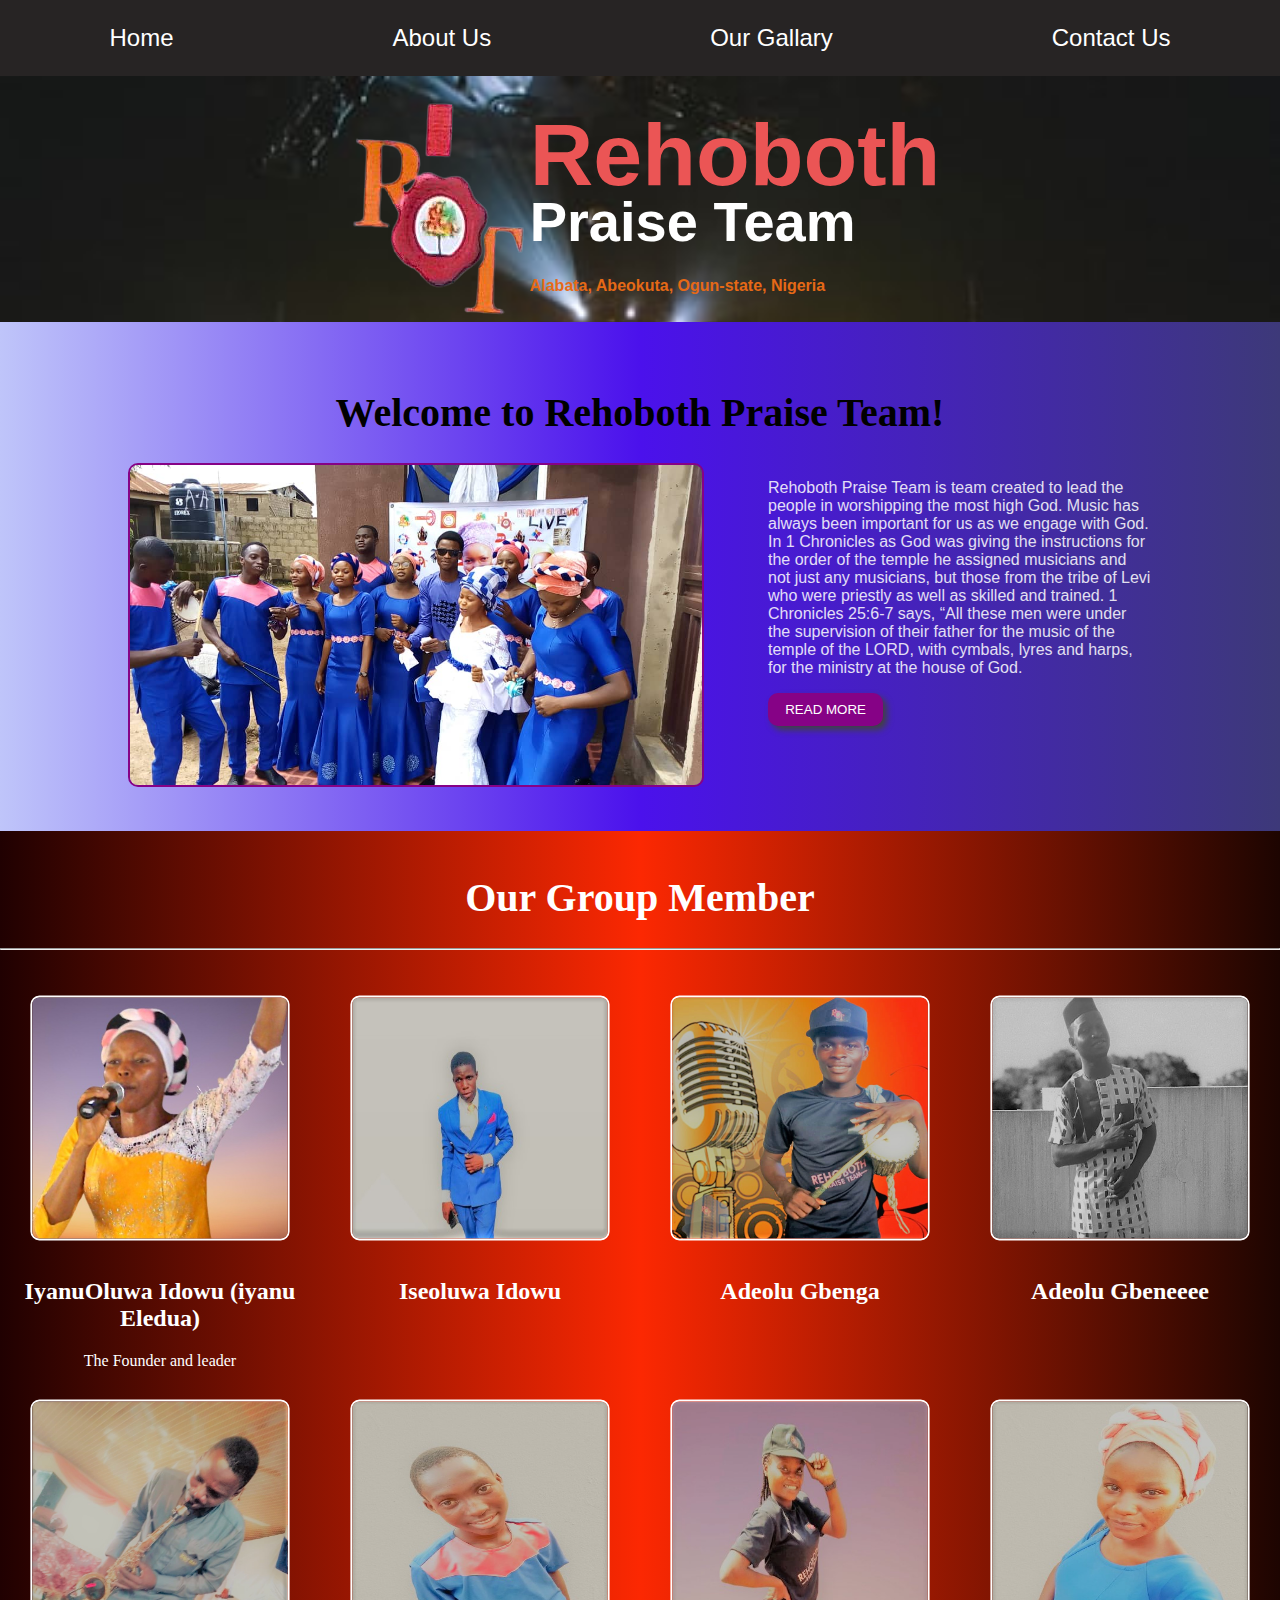
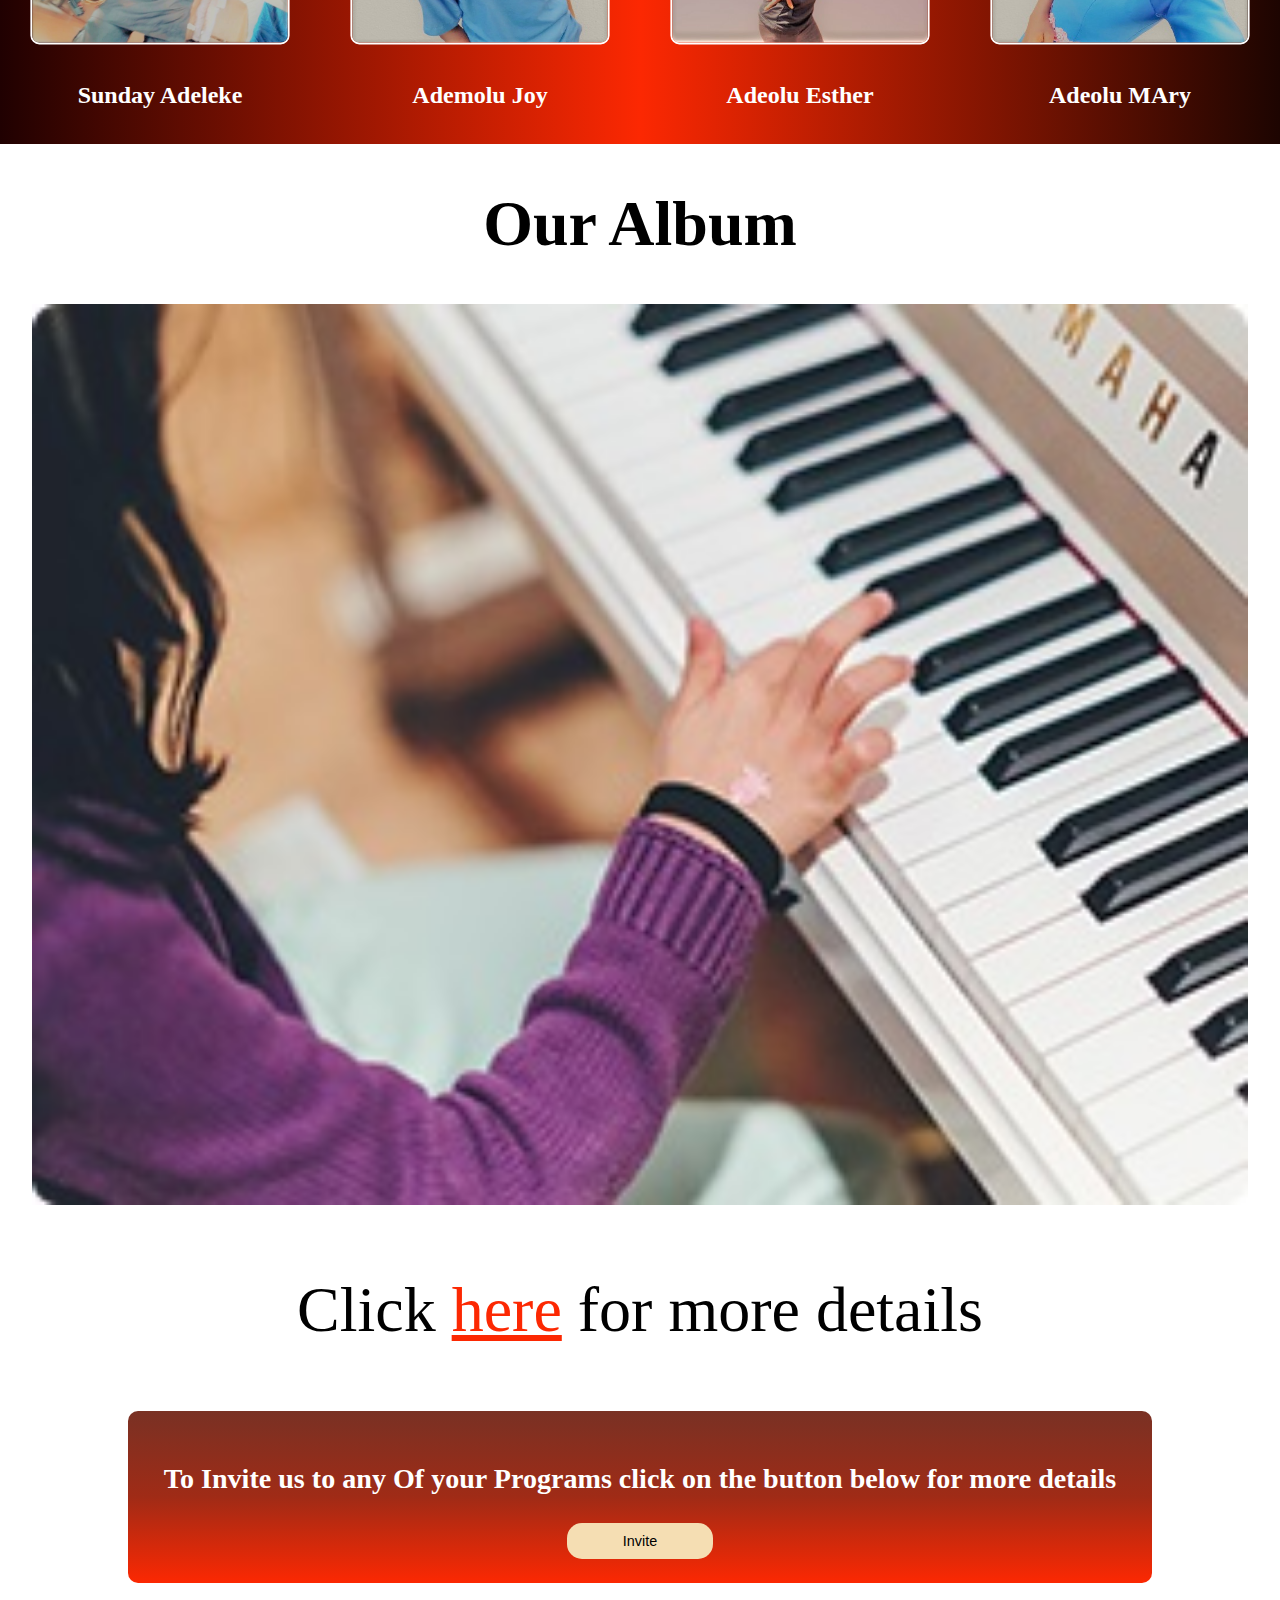
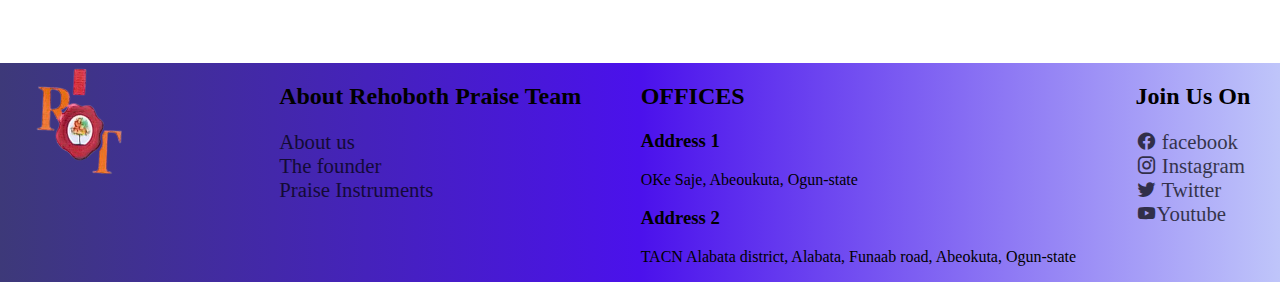
==== index.html @ d6b23631 "Praise team" ====
<!DOCTYPE html>
<html lang="en">
<head>
    <meta charset="UTF-8">
    <meta name="viewport" content="width=device-width, initial-scale=1.0">
    <title>Rehoboth praise team/home page</title>
    <link rel="stylesheet" href="./MaterialDesign-Webfont-master/css/materialdesignicons.min.css">
    <link rel="icon" href="./images/IMG-20201229-WA0014-removebg-preview.png">
    <link rel="stylesheet" href="./css/style.css">
    <link rel="stylesheet" href="./css/query.css">
</head>
<body>
    <header>
        <div class="dropdown">
            <span class="span-1"><img src="./images/menu.png" alt=""></span>
            <ul class="first-ul"> 
                <a href="./index.html"><li>Home</li></a>
                <a href="./about.html"><li>About Us</li></a>
                <a href="./gallary.html"><li>Our Gallary</li></a>
                <a href="./contact.html"><li>Contact Us</li></a>
            </ul>
        </div>
    </header>
    <section class="nav-center">
        <div class="nav-center-con">
            <div>
                <img src="./images/IMG-20201229-WA0014-removebg-preview.png" alt="">
            </div>
            <div class="rehoboth">
                <h1>Rehoboth</h1>
                <h3>Praise Team</h3>
                <p>Alabata, Abeokuta, Ogun-state, Nigeria</p>
            </div>
        </div>
    </section>
    <section class="container">
        <h1>Welcome to Rehoboth Praise Team!</h1>
        <div class="container-1">
            <div class="image1">
                <img src="./images/IMG-20201229-WA0049.jpg" alt="">
            </div>
            <div class="container-1-con">
                <p>Rehoboth Praise Team is team created to lead the people in worshipping the most high God. Music has always been important for us as we engage with God. In 1 Chronicles as God was giving the instructions for the order of the temple he assigned musicians and not just any musicians, but those from the tribe of Levi who were priestly as well as skilled and trained. 1 Chronicles 25:6-7 says, “All these men were under the supervision of their father for the music of the temple of the LORD, with cymbals, lyres and harps, for the ministry at the house of God.</p>
                <a href="./about.html"><button class="button-1">READ MORE</button></a>
            </div>
        </div>
    </section>
    <section class="group">
        <h1>Our Group Member</h1>
        <hr class="hr-1">
        <div class="group-con">
            <div class="group-con-div">
                <img src="./images/iyanu.jpg" alt="">
                <h2>IyanuOluwa Idowu (iyanu Eledua)</h2>
                <p>The Founder and leader</p>
            </div>
            <div class="group-con-div">
                <div> <img src="./images/Iseolwa.jpg" alt=""></div>
                <h2>Iseoluwa Idowu</h2>
            </div>
            <div class="group-con-div">
                <div>
                    <img src="./images/Prudent.jpg" alt="">
                </div>
                <h2>Adeolu Gbenga</h2>
            </div>
            <div class="group-con-div">
                <img src="./images/keyboard1.jpg" alt="">
                <h2>Adeolu Gbeneeee</h2>
            </div>
            <div class="group-con-div">
                <img src="./images/sax.jpg" alt="">
                <h2>Sunday Adeleke</h2>
            </div>
            <div class="group-con-div">
                <img src="./images/joy.jpg" alt="">
                <h2>Ademolu Joy</h2>
            </div>
            <div class="group-con-div">
                <img src="./images/backup 1.jpg" alt="">
                <h2>Adeolu Esther</h2>
            </div>
            <div class="group-con-div">
                <img src="./images/backup 2.jpg" alt="">
                <h2>Adeolu MAry</h2>
            </div>
        </div>
    </section>
    <section class="album">
       <h1>Our Album</h1>
        <img src="./images/keyboard.jpg" alt="">
        <p>Click <a href="">here</a> for more details</p>
    </section>
    <section class="invite">
        <h3>To Invite us to any Of your Programs click on the button below for more details</h3>
        <a href=""><button>Invite</button></a>
    </section>
    <footer>
        <div class="footer-1">
          <a href="./index.html">  <img src="./images/IMG-20201229-WA0014-removebg-preview.png" alt=""></a>
        </div>
        <div class="">
            <h2>About Rehoboth Praise Team</h2>
            <ul class="footer-2">
                <li><a href="./about.html">About us</a></li>
                <li><a href="">The founder</a></li>
                <li><a href="">Praise Instruments</a></li>
            </ul>
        </div>
        <div class="footer-3">
            <h2>OFFICES</h2>
            <h3>Address 1</h3>
            <p>OKe Saje, Abeoukuta, Ogun-state</p>
            <h3>Address 2</h3>
            <p>TACN Alabata district, Alabata, Funaab road, Abeokuta, Ogun-state</p>
        </div>
        <div class="footer-4">
            <h2>Join Us On</h2>
            <ul class="footer-2">
                <li><a href=""><i class="mdi mdi-facebook"></i> facebook</a></li>
                <li><a href=""><i class="mdi mdi-instagram"></i> Instagram</a></li>
                <li><a href=""><i class="mdi mdi-twitter"></i> Twitter</a></li>
                <li><a href=""><i class="mdi mdi-youtube"></i>Youtube</a></li>
                
            </ul>
        </div>
    </footer>
</body>
</html>
---- css/style.css ----
*{
    padding: 0;
    box-sizing: border-box;
}
body{
    margin: 0;
}
.span-1{
    display: none;
}
header{
    background-color: rgb(39, 36, 36);
    text-align: center;
    padding: 0.5em 0;
    position: sticky;
    top: 0;
    z-index: 4;
}
.first-ul{
    display: flex;
    justify-content: space-around;
    list-style: none;
}
.first-ul a{
    text-decoration: none;
    color: white;
    font-size: 1.5em;
    font-family: "Comic Sans MS", cursive, sans-serif;
}
.first-ul a:hover{
    color: tomato;
}
.first-ul a:active{
    color: rgb(207, 16, 16);
}
.nav-center{
    background-image: url(../images/back2.jfif);
    background-repeat: no-repeat;
    background-size: 100%;
    /* height: 28em; */
}
.nav-center-con{
    display: flex;
    justify-content: center;
}
.nav-center-con img{
    width: 100%;
    margin-top: 1em;
}
.rehoboth{
    font-family: "Comic Sans MS", cursive, sans-serif;
    line-height: 0.5em;
    margin-top: 1em;
}
.nav-center-con h1{
    font-size: 5.5em;
    color: rgb(235, 85, 85);
}
.nav-center-con h3{
    font-size: 3.5em;
    color: white;
}
.nav-center-con P{
    color: rgb(230, 105, 22);
    font-weight: bold;
}
.container{
    padding: 2.5em 0;
    background: linear-gradient(to left, rgb(61, 57, 121), rgb(75, 17, 236), rgb(191, 197, 250)) ;
}
.container h1{
    font-family: Georgia, 'Times New Roman', Times, serif;
    font-size: 2.5em;
    text-align: center; 
}
.container-1{
    display: flex;
    justify-content: center;
    margin-top: 1em;
}
.image1 img{
    width: 90%;
    border: 2px solid   rgb(134, 2, 134);
    border-radius: 10px;
}
.image1 {
    width: 50%;
}
.container-1-con{
    width: 30%;
}
.container-1-con p{
    opacity: 0.85;
    color: white;
  font-family: -apple-system, BlinkMacSystemFont, 'Segoe UI', Roboto, Oxygen, Ubuntu, Cantarell, 'Open Sans', 'Helvetica Neue', sans-serif;
}
.button-1{
    width: 30%;
    padding: 0.7em 0;
    outline: none;
    background-color: rgb(134, 2, 134);
    color: white;
    font-family: "Comic Sans MS", cursive, sans-serif;
    border: none;
    border-radius: 10px;
    box-shadow: 4px 4px 6px rgb(66, 65, 65);
}
.group{
    background: linear-gradient(to right,  rgb(32, 1, 1),  rgb(252, 40, 2),  rgb(29, 5, 1));
    margin-top: 0;
    padding: 1em 0;
    text-align: center;
    color: white;
}
.group h1{
   font-size: 2.5em;
}
.group-con{
    display: grid;
    grid-template-columns: repeat(4, 1fr);
    margin-top: 2em;
}
.group-con-div img{
    width: 90%;
    height: 17em;
    border: 2px solid white;
    border-radius: 10px;
    transform: scale(0.9);
}
.group-con-div img:hover{
    transform: scale(1);
    transition: 2s ease-in-out;
}
.album{
    text-align: center;
}
.album h1, .album p{
    font-size: 4em;
}
.album a{
    color: rgb(252, 40, 2);
}
.album a:hover{
    color: violet;
}
.album img{
    width: 95%;
}
.invite{
    width: 80%;
    margin: auto;
    padding: 1em;
    text-align: center;
    font-size: 1.5em;
    color: white;
    background: linear-gradient(to bottom, rgb(121, 49, 36), rgb(160, 43, 22), rgb(252, 40, 2)) ;
    border-radius: 10px;
}
.invite button{
   width: 15%;
   height: 2.5em;
   font-size: .6em;
   border: none;
   outline: none;
   border-radius: 15px;
   text-align: center;
   background-color: wheat;
   color: black;
}
footer{
    background: linear-gradient(to right, rgb(61, 57, 121), rgb(75, 17, 236), rgb(191, 197, 250)) ;
    display: flex;
    justify-content: space-around;
    margin-top: 5em;
}
.footer-1 img{
    width: 50%;
}
.footer-2 li{
    list-style: none;
}
.footer-2 a{
    text-decoration: none;
    color: black;
    font-size: 1.3em;
    opacity: 0.7;
}
.footer-2 a:hover{
    color: rgb(255, 102, 42);
    opacity: 1;
    text-decoration: underline;
}
---- css/query.css ----
@media only screen and (max-width:800px){
    .first-ul{
        display: none;
        position: absolute;
        width: 100%;
        background: linear-gradient(to right, blue, rgb(89, 89, 177), rgb(132, 132, 209));
    }
    .dropdown{
        display: inline-block;
        /* position: relative; */
    }
    .span-1{
        display: block;
    }
    .dropdown .first-ul{
        display: block;
    }
    .rehoboth{
        line-height: 0.2em;
    }
    .nav-center-con h1{
        font-size: 4em;
    }
    .nav-center-con h3{
        font-size: 2em;
    }
    .nav-center-con P{
        color: rgb(243, 14, 7);
    }
    .container-1{
        flex-direction: column;
    }
    .container-1-con, .image1{
        width: 90%;
        margin: auto;
    }
    .group-con{
        grid-template-columns: repeat(2, 1fr);
    }
    .group-con-div img{
        height: 13em;
    }
    .invite button{
        width: 25%;
    }
    footer{
        flex-direction: column;
        text-align: center;
    }
    .footer-1 img{
        width: 40%;
    }
}
@media only screen and (max-width:320px){
    .nav-center-con h1{
        font-size: 3em;
    }
    .nav-center-con h3{
        font-size: 1.5em;
    }
    .button-1{
        width: 50%;
    }
    .group-con{
        grid-template-columns: 1fr;
    }
    .group-con-div img{
        height: 10em;
    }
    .invite button{
        width: 35%;
    }
    .album h1, .album p{
        font-size: 2em;
    }
}
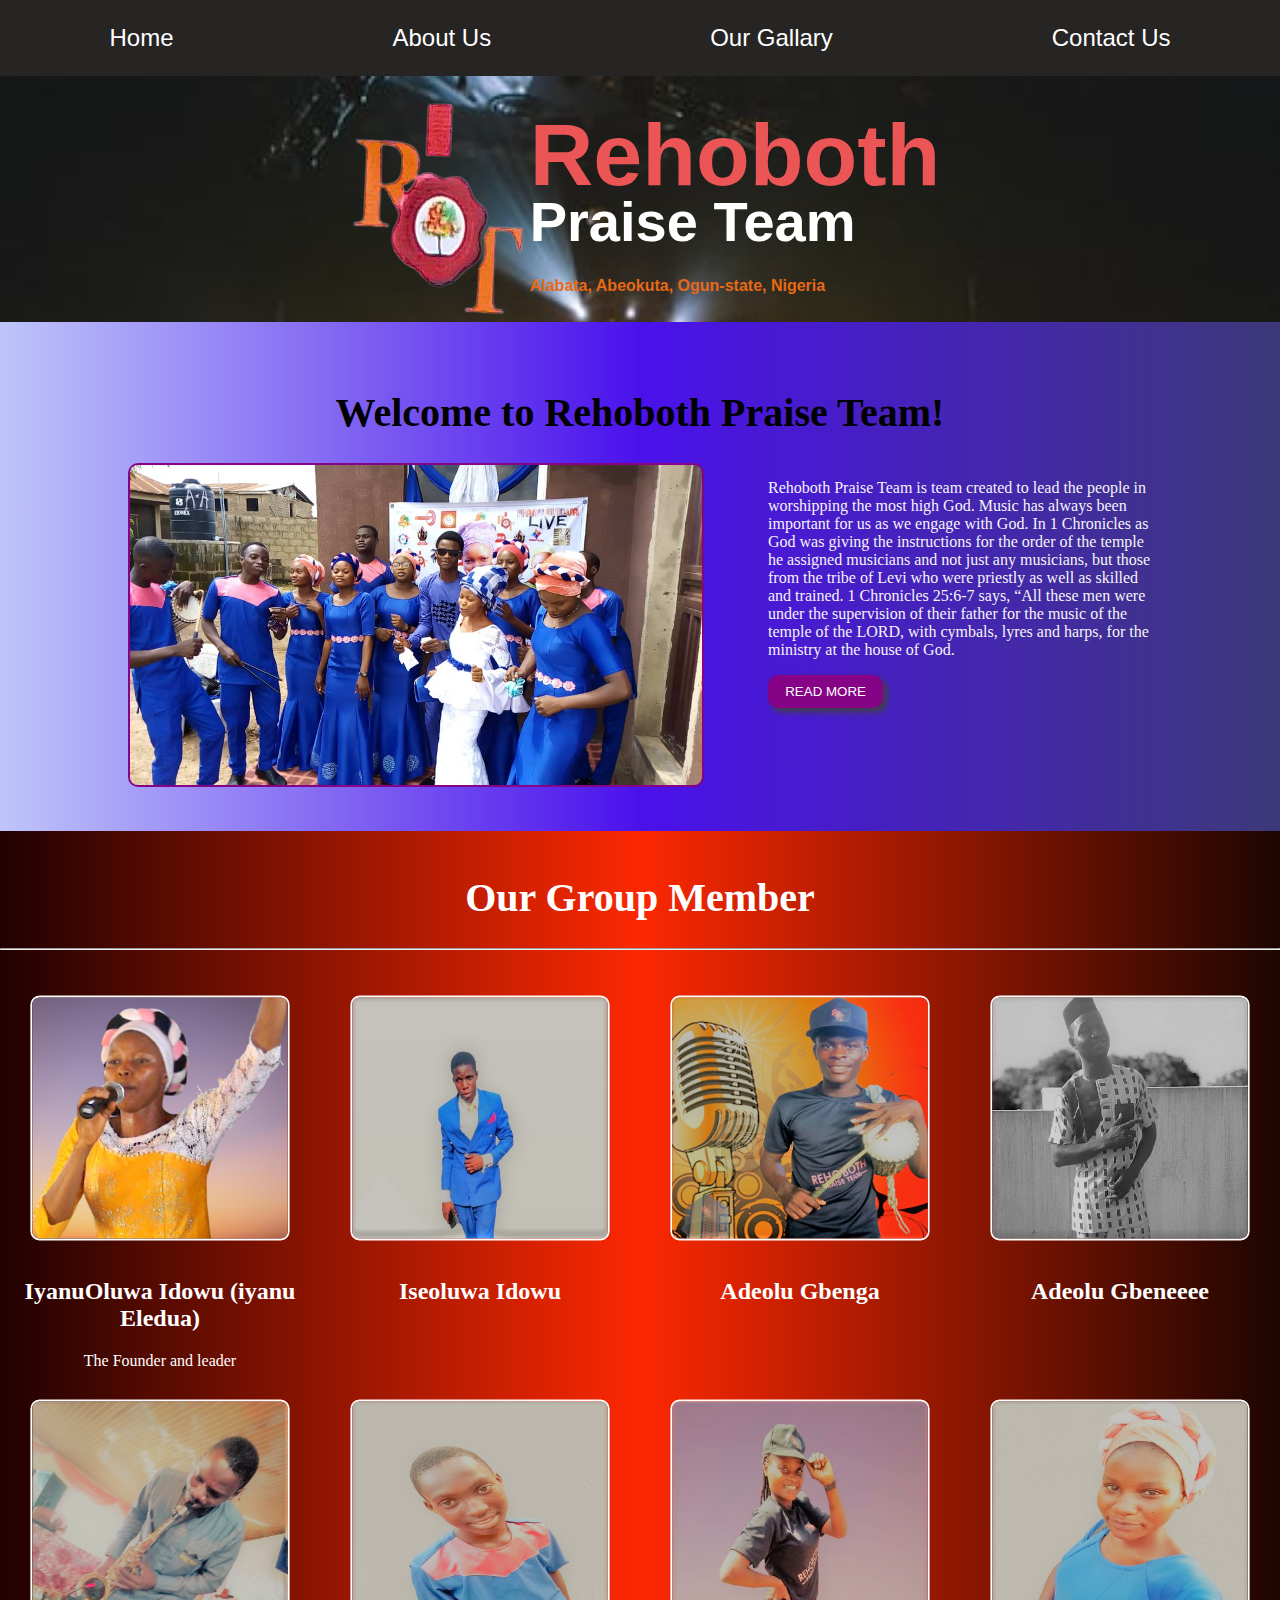
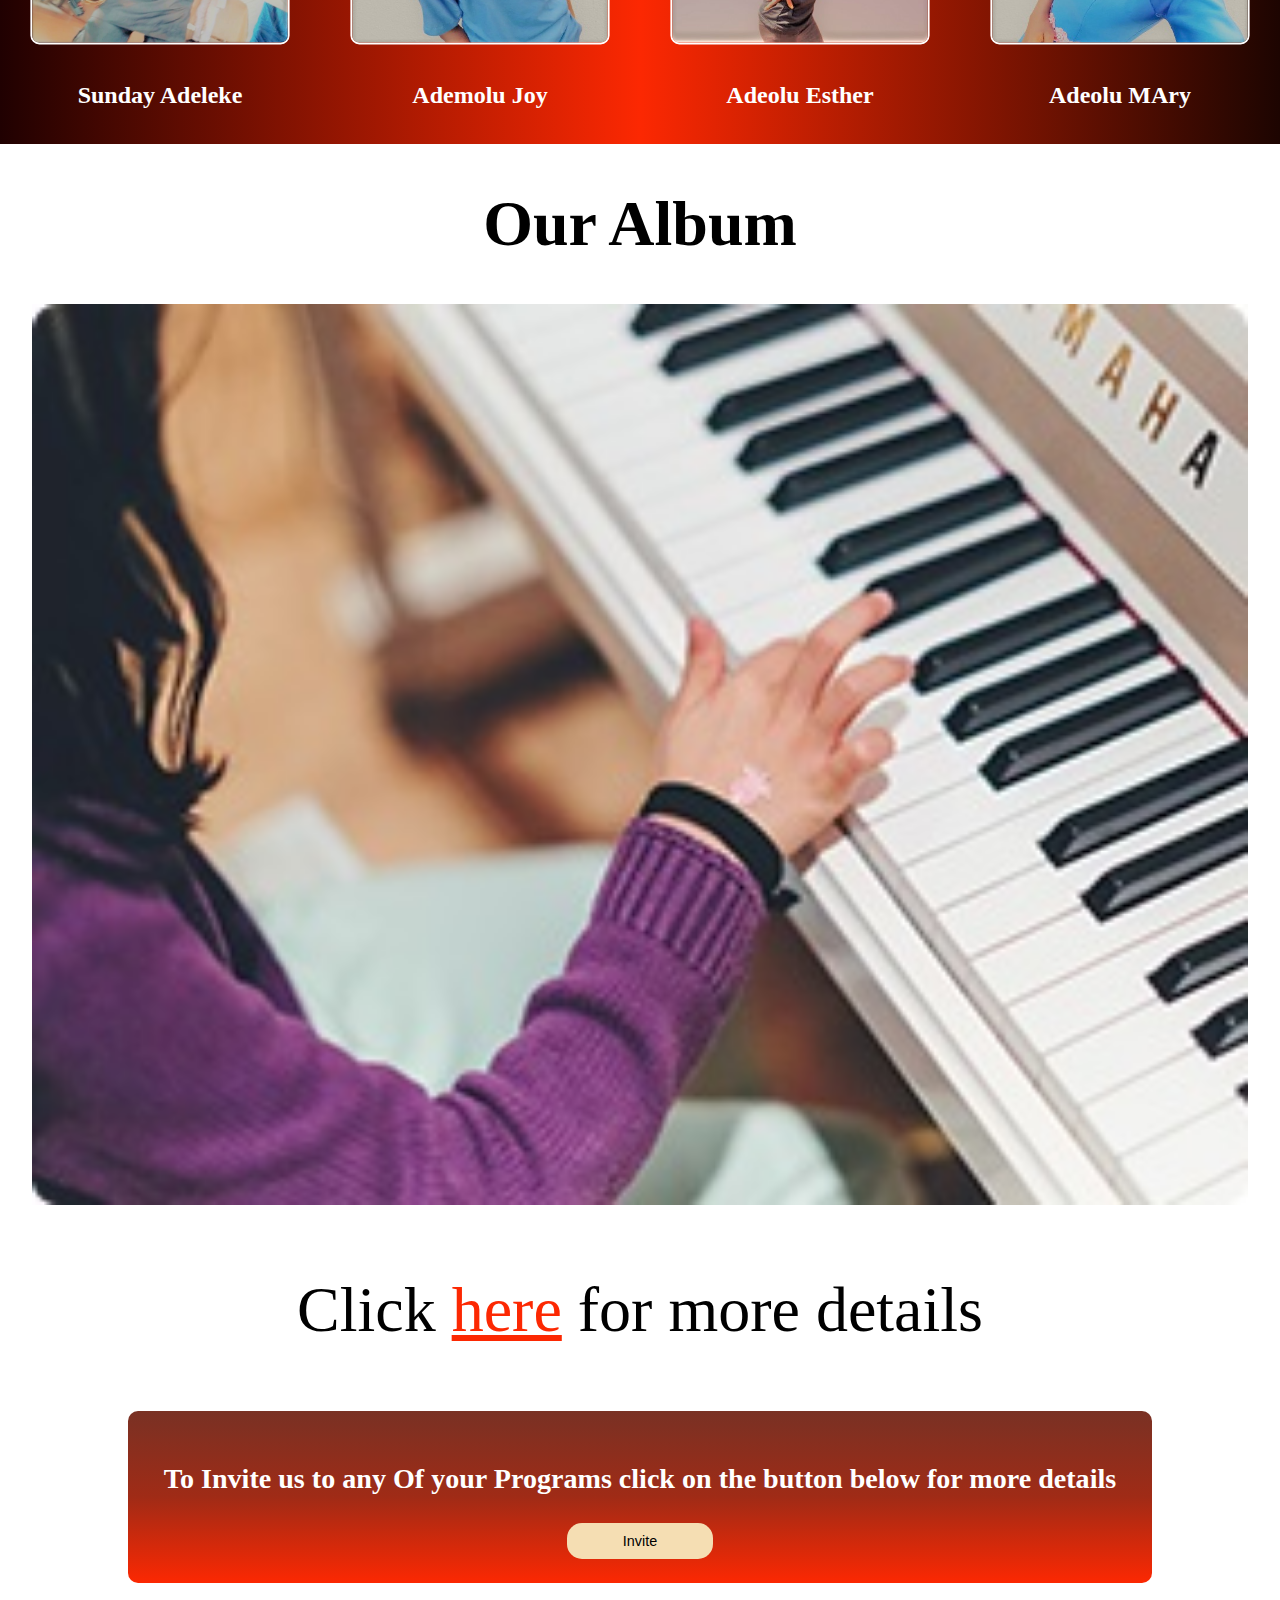
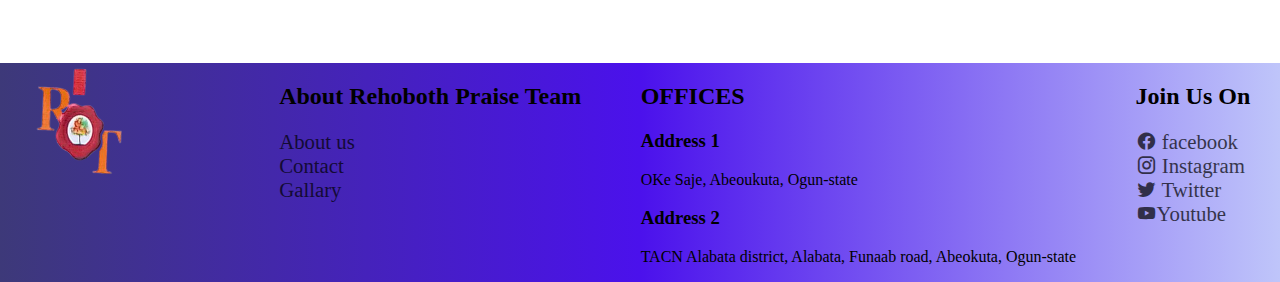
==== commit 9ee5b9e4: "website style" ====
--- a/index.html
+++ b/index.html
@@ -93,7 +93,7 @@
     </section>
     <section class="invite">
         <h3>To Invite us to any Of your Programs click on the button below for more details</h3>
-        <a href=""><button>Invite</button></a>
+        <a href="./contact.html"><button>Invite</button></a>
     </section>
     <footer>
         <div class="footer-1">
@@ -103,8 +103,8 @@
             <h2>About Rehoboth Praise Team</h2>
             <ul class="footer-2">
                 <li><a href="./about.html">About us</a></li>
-                <li><a href="">The founder</a></li>
-                <li><a href="">Praise Instruments</a></li>
+                <li><a href="./contact.html">Contact</a></li>
+                <li><a href="./gallary.html">Gallary</a></li>
             </ul>
         </div>
         <div class="footer-3">
--- a/css/style.css
+++ b/css/style.css
@@ -36,7 +36,7 @@
 .nav-center{
     background-image: url(../images/back2.jfif);
     background-repeat: no-repeat;
-    background-size: 100%;
+    background-size: cover;
     /* height: 28em; */
 }
 .nav-center-con{
@@ -69,7 +69,7 @@
     background: linear-gradient(to left, rgb(61, 57, 121), rgb(75, 17, 236), rgb(191, 197, 250)) ;
 }
 .container h1{
-    font-family: Georgia, 'Times New Roman', Times, serif;
+    font-family: Georgia;
     font-size: 2.5em;
     text-align: center; 
 }
@@ -90,9 +90,9 @@
     width: 30%;
 }
 .container-1-con p{
-    opacity: 0.85;
+    opacity: 0.95;
     color: white;
-  font-family: -apple-system, BlinkMacSystemFont, 'Segoe UI', Roboto, Oxygen, Ubuntu, Cantarell, 'Open Sans', 'Helvetica Neue', sans-serif;
+    font-family: cursive;
 }
 .button-1{
     width: 30%;
--- a/css/query.css
+++ b/css/query.css
@@ -2,21 +2,26 @@
     .first-ul{
         display: none;
         position: absolute;
-        width: 100%;
+        left: 0;
+        top: 3em;
+        min-width: 100%;
         background: linear-gradient(to right, blue, rgb(89, 89, 177), rgb(132, 132, 209));
     }
     .dropdown{
         display: inline-block;
         /* position: relative; */
     }
+    .span-1 img{
+        width: 40%;
+    }
     .span-1{
         display: block;
     }
-    .dropdown .first-ul{
+    .dropdown:hover .first-ul{
         display: block;
     }
     .rehoboth{
-        line-height: 0.2em;
+        line-height: 1em;
     }
     .nav-center-con h1{
         font-size: 4em;
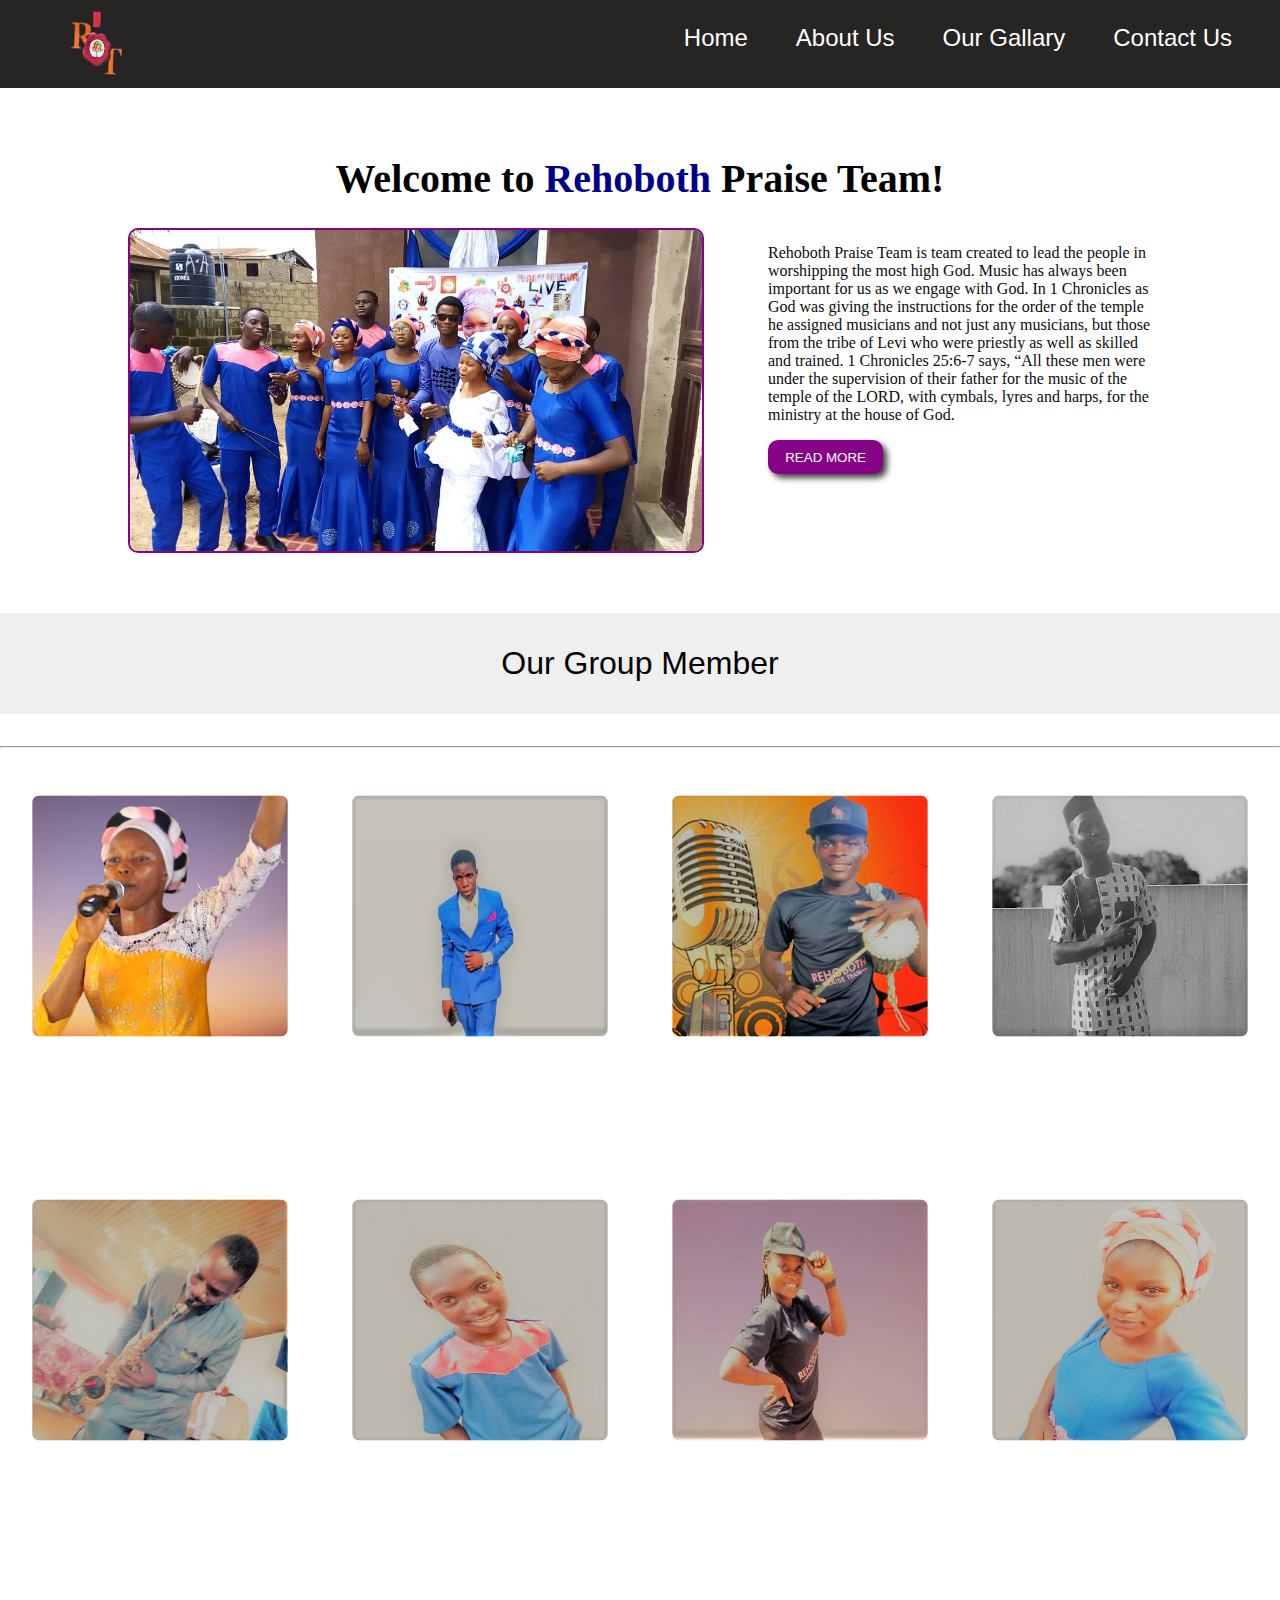
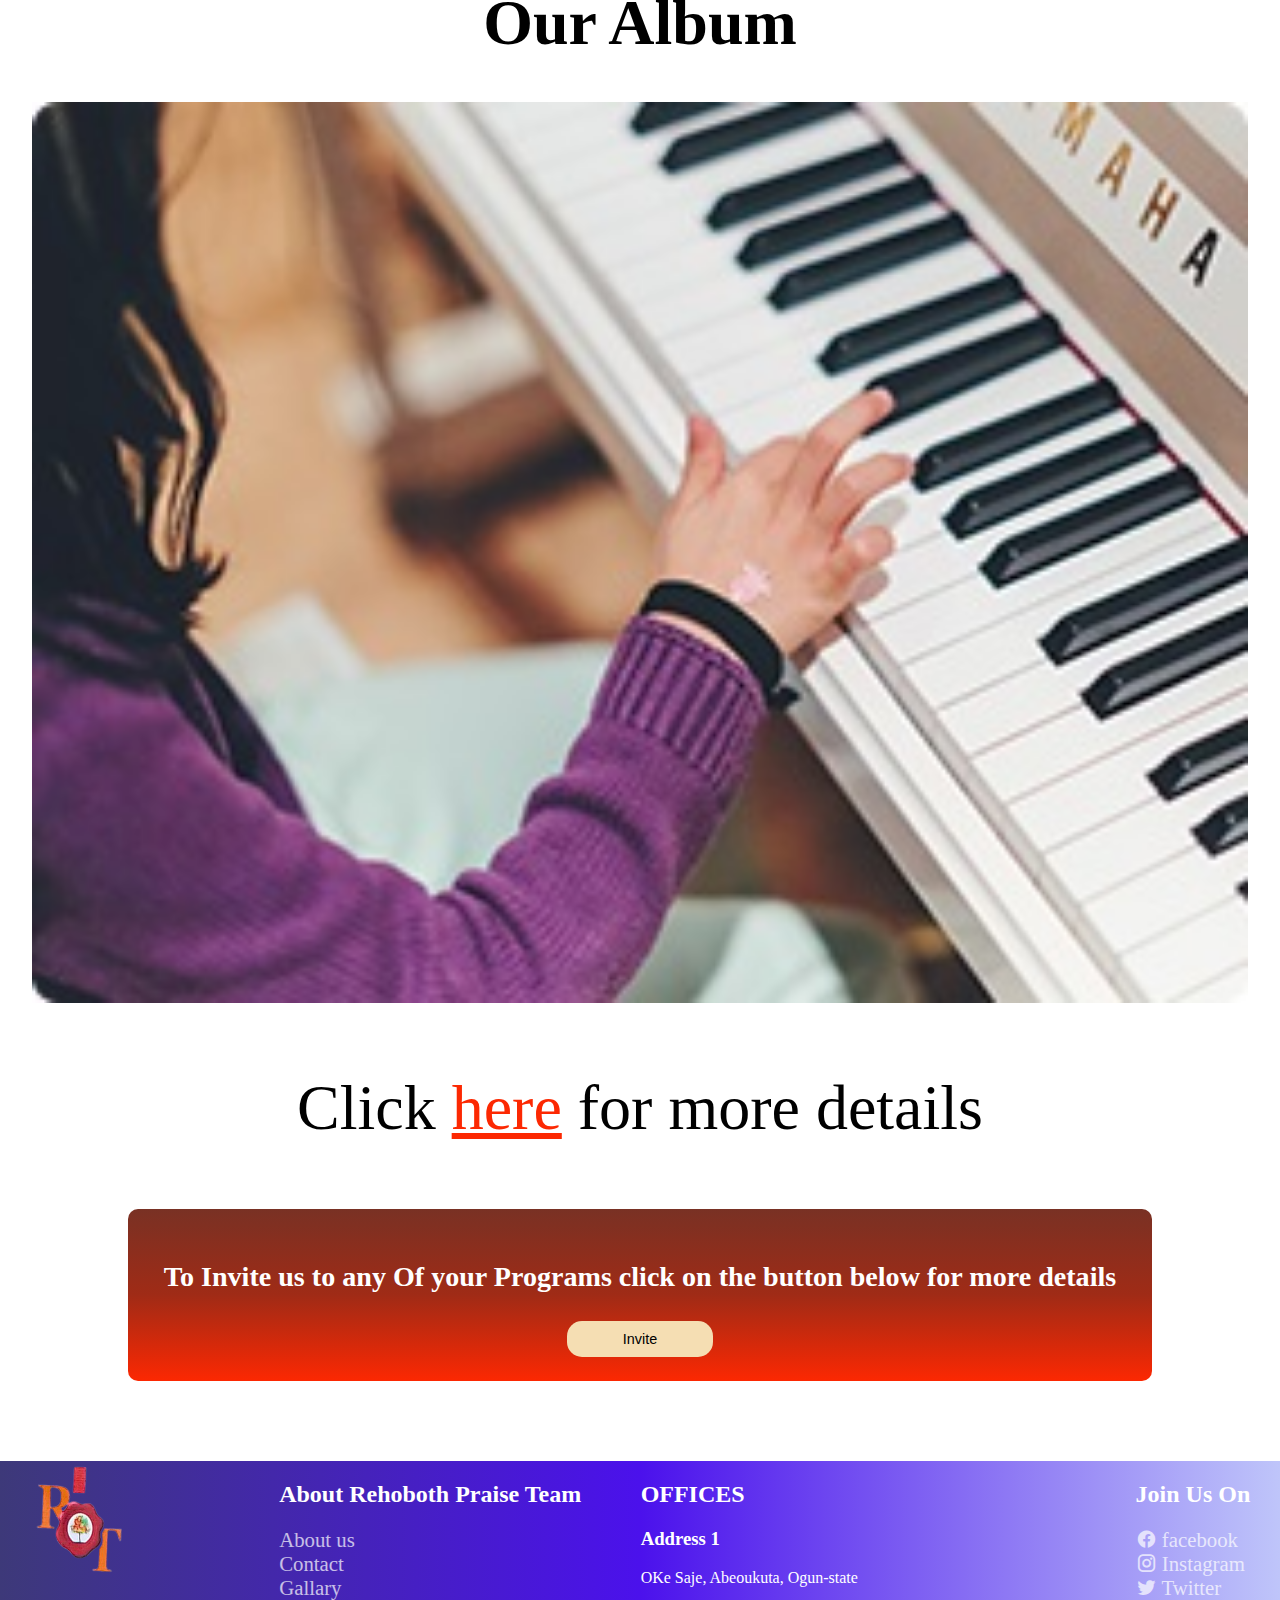
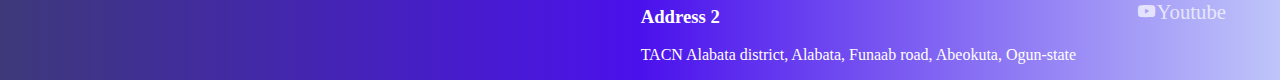
==== commit df429177: "website style" ====
--- a/index.html
+++ b/index.html
@@ -11,6 +11,9 @@
 </head>
 <body>
     <header>
+        <div class="logo">
+            <img src="./images/IMG-20201229-WA0014-removebg-preview.png" alt="">
+        </div>
         <div class="dropdown">
             <span class="span-1"><img src="./images/menu.png" alt=""></span>
             <ul class="first-ul"> 
@@ -21,7 +24,7 @@
             </ul>
         </div>
     </header>
-    <section class="nav-center">
+    <!-- <section class="nav-center">
         <div class="nav-center-con">
             <div>
                 <img src="./images/IMG-20201229-WA0014-removebg-preview.png" alt="">
@@ -32,9 +35,9 @@
                 <p>Alabata, Abeokuta, Ogun-state, Nigeria</p>
             </div>
         </div>
-    </section>
+    </section> -->
     <section class="container">
-        <h1>Welcome to Rehoboth Praise Team!</h1>
+        <h1>Welcome to <span class="red">Rehoboth</span> Praise Team!</h1>
         <div class="container-1">
             <div class="image1">
                 <img src="./images/IMG-20201229-WA0049.jpg" alt="">
@@ -46,7 +49,7 @@
         </div>
     </section>
     <section class="group">
-        <h1>Our Group Member</h1>
+        <button class="h1">Our Group Member</button>
         <hr class="hr-1">
         <div class="group-con">
             <div class="group-con-div">
--- a/css/style.css
+++ b/css/style.css
@@ -12,19 +12,28 @@
     background-color: rgb(39, 36, 36);
     text-align: center;
     padding: 0.5em 0;
+    display: flex;
+    justify-content: space-between;
     position: sticky;
     top: 0;
     z-index: 4;
 }
+.logo img {
+    width: 30%;
+}
 .first-ul{
     display: flex;
-    justify-content: space-around;
     list-style: none;
+}
+.red{
+    color: darkblue;
+    font-family: 'Times New Roman', Times, serif;
 }
 .first-ul a{
     text-decoration: none;
     color: white;
     font-size: 1.5em;
+    margin-right: 2em;
     font-family: "Comic Sans MS", cursive, sans-serif;
 }
 .first-ul a:hover{
@@ -34,7 +43,7 @@
     color: rgb(207, 16, 16);
 }
 .nav-center{
-    background-image: url(../images/back2.jfif);
+    background-image: url(../images/keyboard.jpg);
     background-repeat: no-repeat;
     background-size: cover;
     /* height: 28em; */
@@ -58,7 +67,8 @@
 }
 .nav-center-con h3{
     font-size: 3.5em;
-    color: white;
+    color: rgb(7, 5, 5);
+    font-weight: bold;
 }
 .nav-center-con P{
     color: rgb(230, 105, 22);
@@ -66,7 +76,7 @@
 }
 .container{
     padding: 2.5em 0;
-    background: linear-gradient(to left, rgb(61, 57, 121), rgb(75, 17, 236), rgb(191, 197, 250)) ;
+    /* background: linear-gradient(to left, rgb(61, 57, 121), rgb(75, 17, 236), rgb(191, 197, 250)) ; */
 }
 .container h1{
     font-family: Georgia;
@@ -91,7 +101,7 @@
 }
 .container-1-con p{
     opacity: 0.95;
-    color: white;
+    
     font-family: cursive;
 }
 .button-1{
@@ -106,14 +116,22 @@
     box-shadow: 4px 4px 6px rgb(66, 65, 65);
 }
 .group{
-    background: linear-gradient(to right,  rgb(32, 1, 1),  rgb(252, 40, 2),  rgb(29, 5, 1));
+    /* background: linear-gradient(to right,  rgb(32, 1, 1),  rgb(252, 40, 2),  rgb(29, 5, 1)); */
     margin-top: 0;
     padding: 1em 0;
     text-align: center;
     color: white;
-}
-.group h1{
-   font-size: 2.5em;
+
+}
+.h1{
+    width: 100%;
+    font-size: 2em;
+    border: none;
+    padding: 1em 0;
+    outline: none;
+}
+.hr-1{
+    margin-top: 2em;
 }
 .group-con{
     display: grid;
@@ -172,6 +190,7 @@
     display: flex;
     justify-content: space-around;
     margin-top: 5em;
+    color: white;
 }
 .footer-1 img{
     width: 50%;
@@ -181,7 +200,7 @@
 }
 .footer-2 a{
     text-decoration: none;
-    color: black;
+    color: white;
     font-size: 1.3em;
     opacity: 0.7;
 }
--- a/css/query.css
+++ b/css/query.css
@@ -1,15 +1,29 @@
 @media only screen and (max-width:800px){
+    header{
+        height: 4em;
+    }
+    .logo img {
+        width: 25%;
+        margin-left: -3em;
+    }
     .first-ul{
         display: none;
+        justify-content: right;
         position: absolute;
         left: 0;
         top: 3em;
         min-width: 100%;
         background: linear-gradient(to right, blue, rgb(89, 89, 177), rgb(132, 132, 209));
     }
+    .first-ul a{
+        margin: 0;
+    }
+    .nav-center{
+        height: 15em;
+    }
     .dropdown{
         display: inline-block;
-        /* position: relative; */
+        float: right;
     }
     .span-1 img{
         width: 40%;
@@ -29,9 +43,9 @@
     .nav-center-con h3{
         font-size: 2em;
     }
-    .nav-center-con P{
-        color: rgb(243, 14, 7);
-    }
+    /* .nav-center-con P{
+        color: rgb(253, 7, 7);
+    } */
     .container-1{
         flex-direction: column;
     }
@@ -44,6 +58,9 @@
     }
     .group-con-div img{
         height: 13em;
+    }
+    .album p{
+        font-size: 1.5em;
     }
     .invite button{
         width: 25%;
@@ -78,4 +95,7 @@
     .album h1, .album p{
         font-size: 2em;
     }
+    .album p{
+        font-size: 1em;
+    }
 }